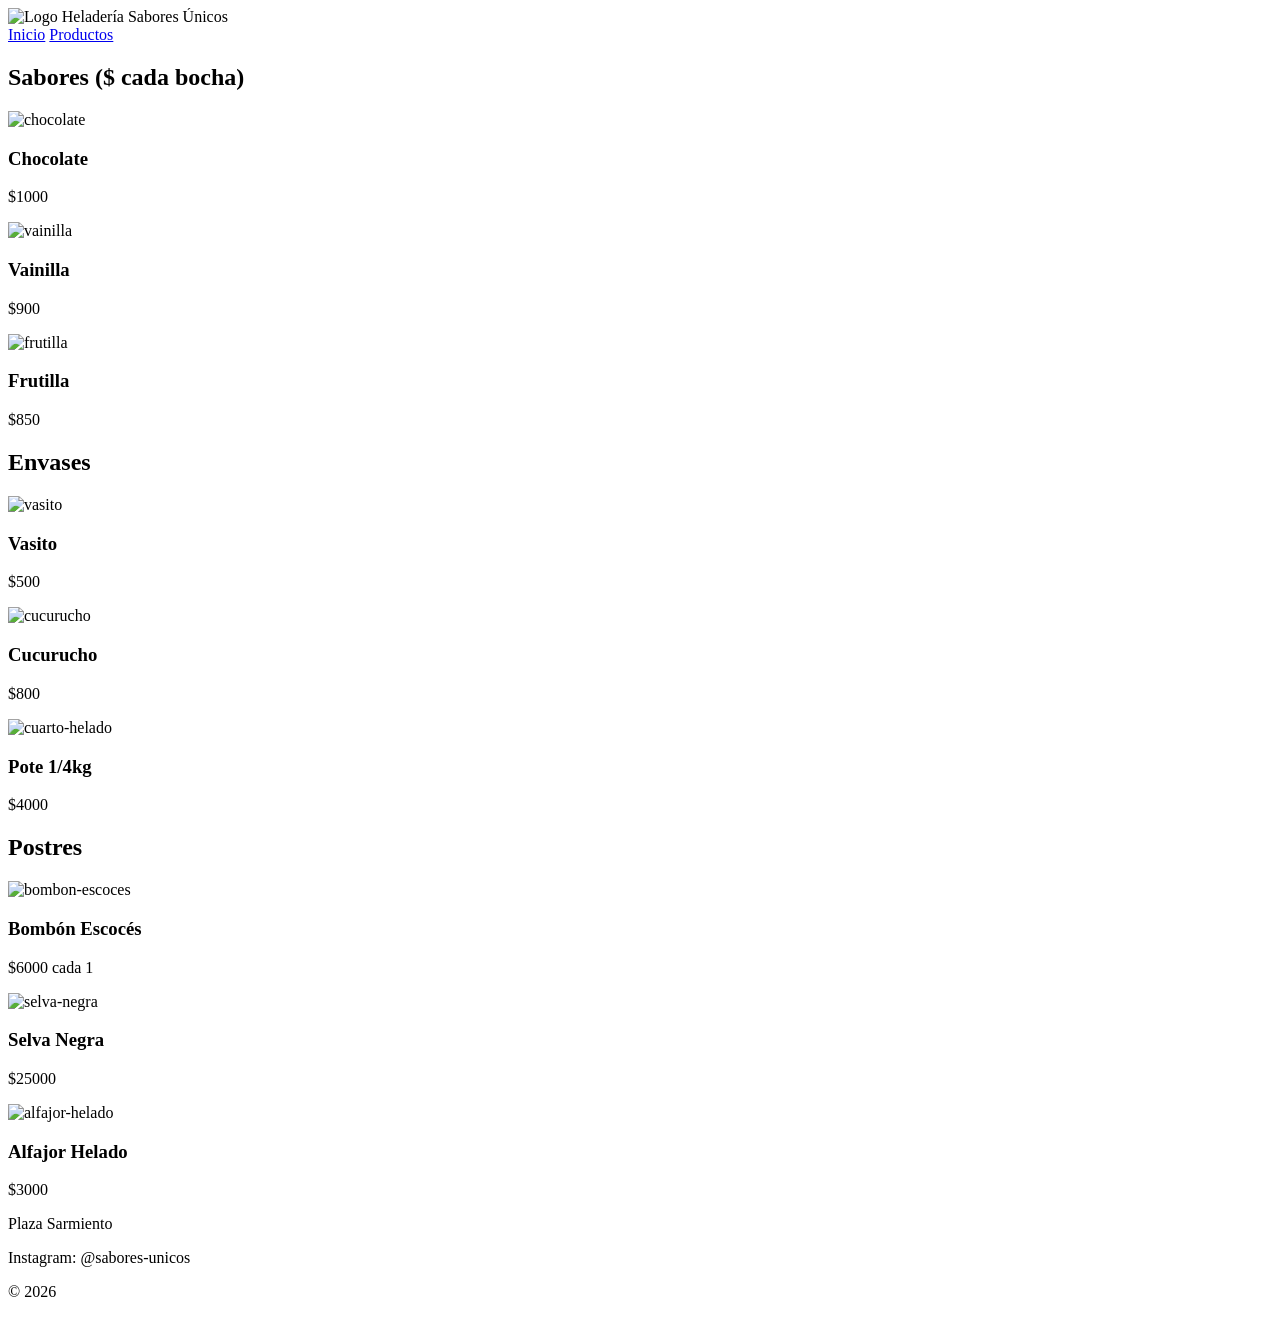
==== productos.html @ 1553da99 "Añadir productos" ====
<!doctype html>
<html lang="en">
  <head>
    <meta charset="UTF-8" />
    <meta name="viewport" content="width=device-width, initial-scale=1.0" />
    <title>Productos - Heladeria Sabores Unicos</title>
    <link rel="stylesheet" href="./styles.css" />
  </head>
  <body>
    <header>
      <img
        src="./img/logo.png"
        alt="Logo Heladería Sabores Únicos"
        class="logo"
      />
      <nav>
        <a href="./index.html">Inicio</a>
        <a href="./productos.html">Productos</a>
      </nav>
    </header>
    <main>
      <section class="sabores">
        <h2>Sabores ($ cada bocha)</h2>
        <article>
          <img src="./img/chocolate.jpg" alt="chocolate" />
          <h3>Chocolate</h3>
          <p>$1000</p>
        </article>
        <article>
          <img src="./img/vainilla.jpg" alt="vainilla" />
          <h3>Vainilla</h3>
          <p>$900</p>
        </article>
        <article>
          <img src="./img/frutilla.jpg" alt="frutilla" />
          <h3>Frutilla</h3>
          <p>$850</p>
        </article>
      </section>
      <section class="envases">
        <h2>Envases</h2>
        <article>
          <img src="./img/vasito.jpg" alt="vasito" />
          <h3>Vasito</h3>
          <p>$500</p>
        </article>
        <article>
          <img src="./img/cucurucho.jpg" alt="cucurucho" />
          <h3>Cucurucho</h3>
          <p>$800</p>
        </article>
        <article>
          <img src="./img/cuarto-helado.jpg" alt="cuarto-helado" />
          <h3>Pote 1/4kg</h3>
          <p>$4000</p>
        </article>
      </section>
      <section class="postres">
        <h2>Postres</h2>
        <article>
          <img src="./img/bombon-escoces.jpg" alt="bombon-escoces" />
          <h3>Bombón Escocés</h3>
          <p>$6000 cada 1</p>
        </article>
        <article>
          <img src="./img/selva-negra.jpg" alt="selva-negra" />
          <h3>Selva Negra</h3>
          <p>$25000</p>
        </article>
        <article>
          <img src="./img/alfajor-helado.jpg" alt="alfajor-helado" />
          <h3>Alfajor Helado</h3>
          <p>$3000</p>
        </article>
      </section>
    </main>
    <footer class="foot">
      <p>Plaza Sarmiento</p>
      <p>Instagram: @sabores-unicos</p>
      <p>© 2026</p>
    </footer>
  </body>
</html>
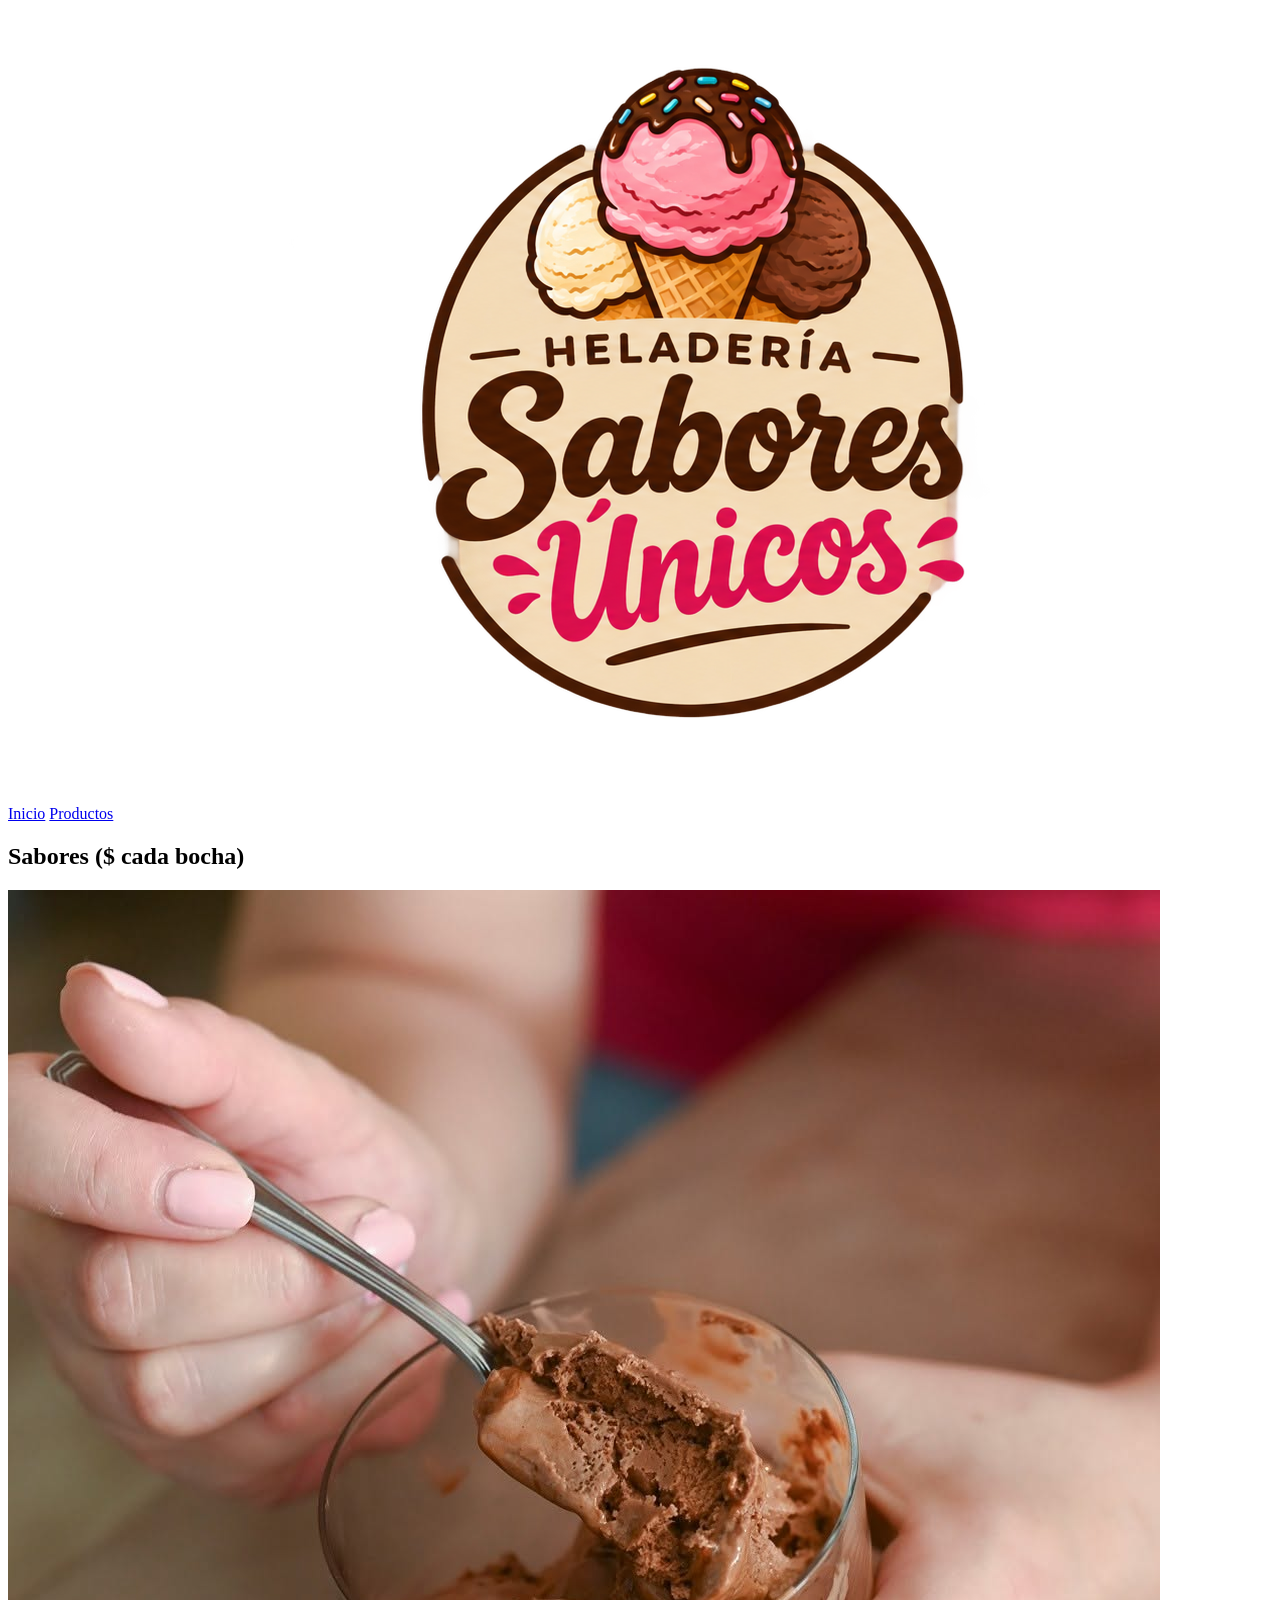
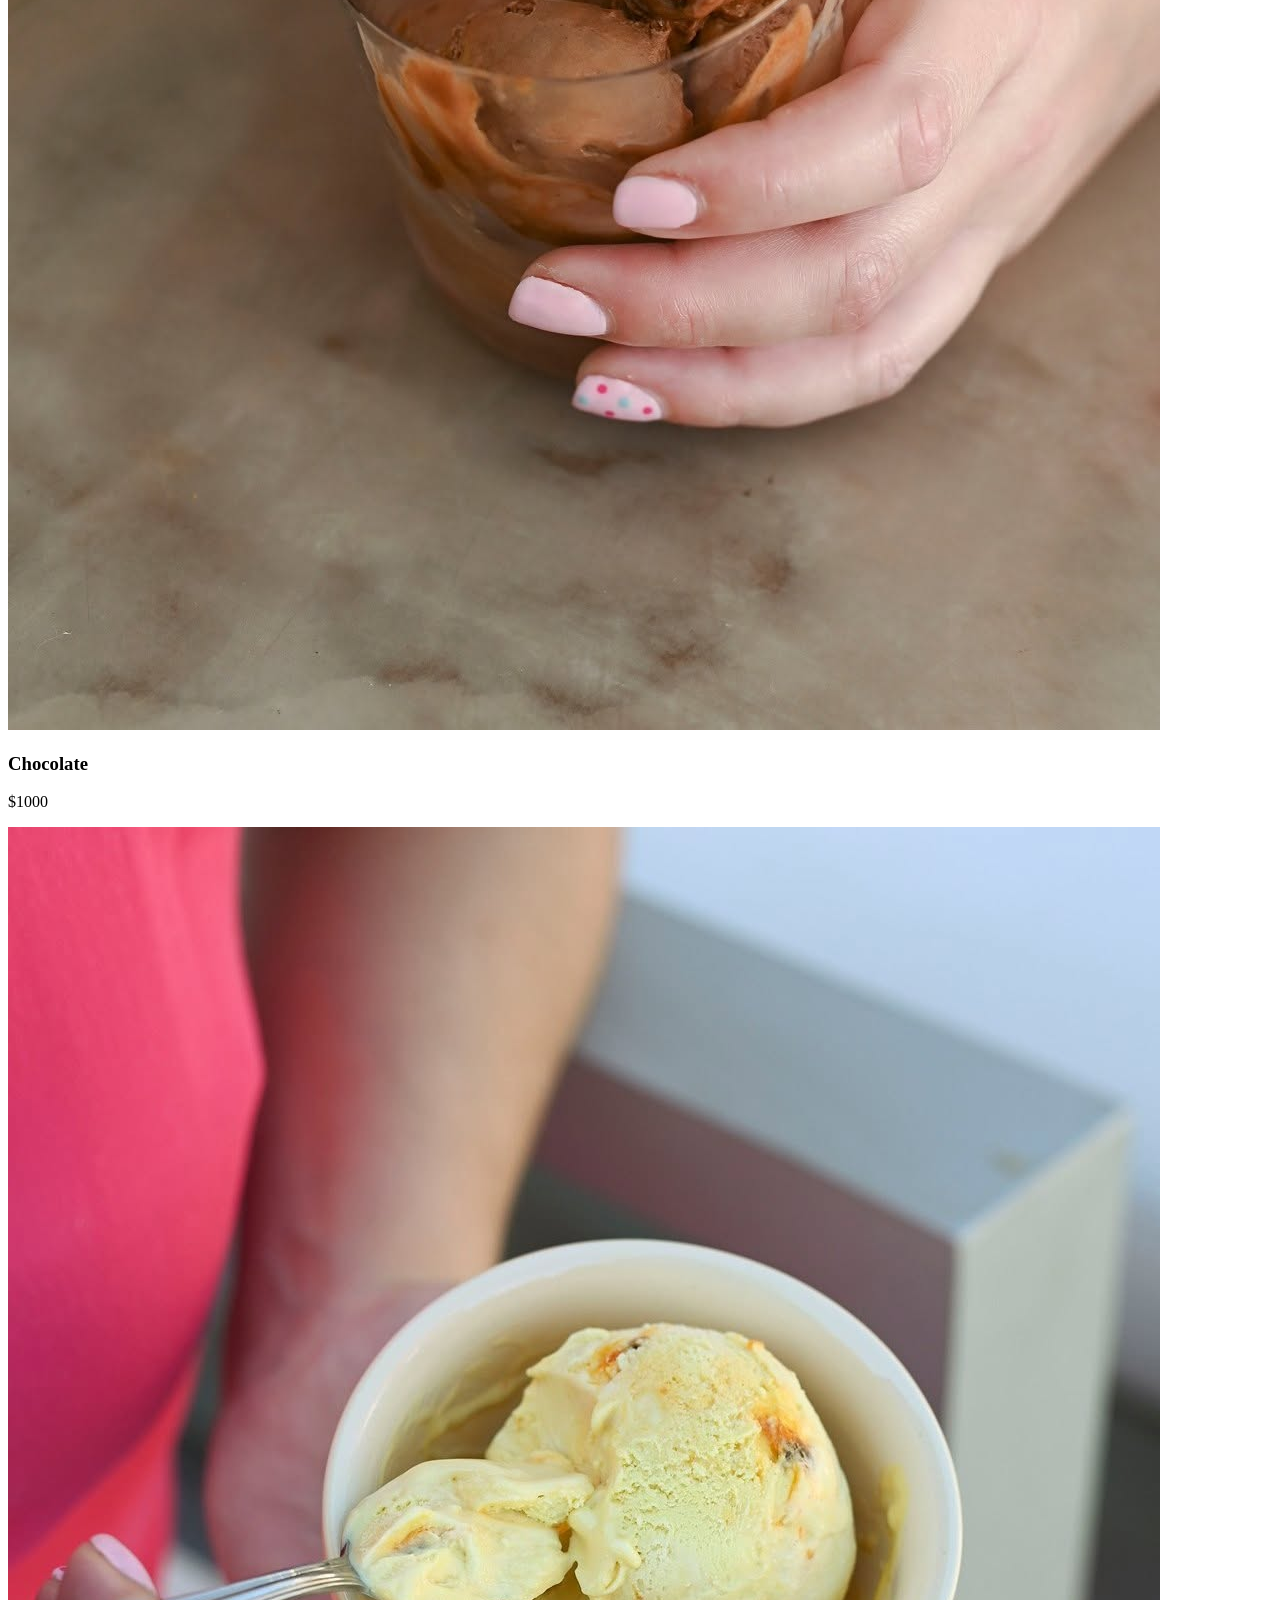
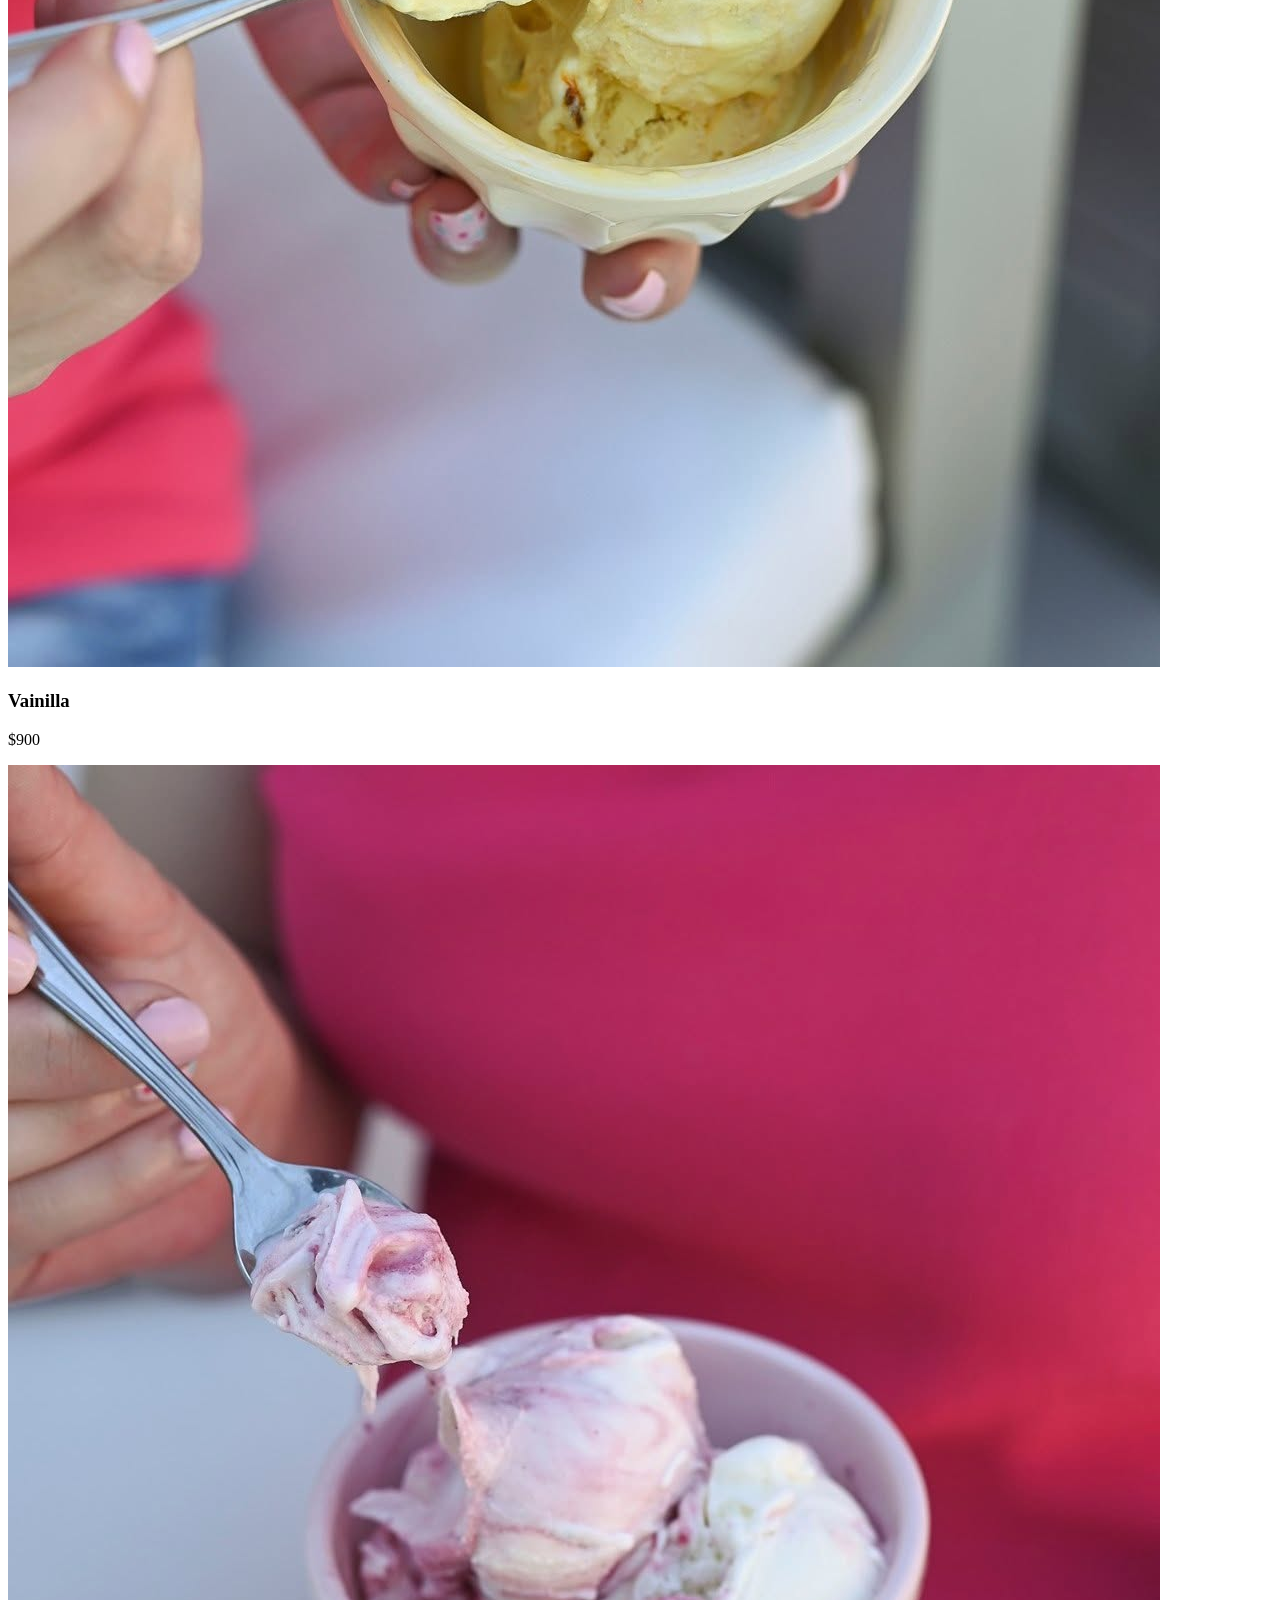
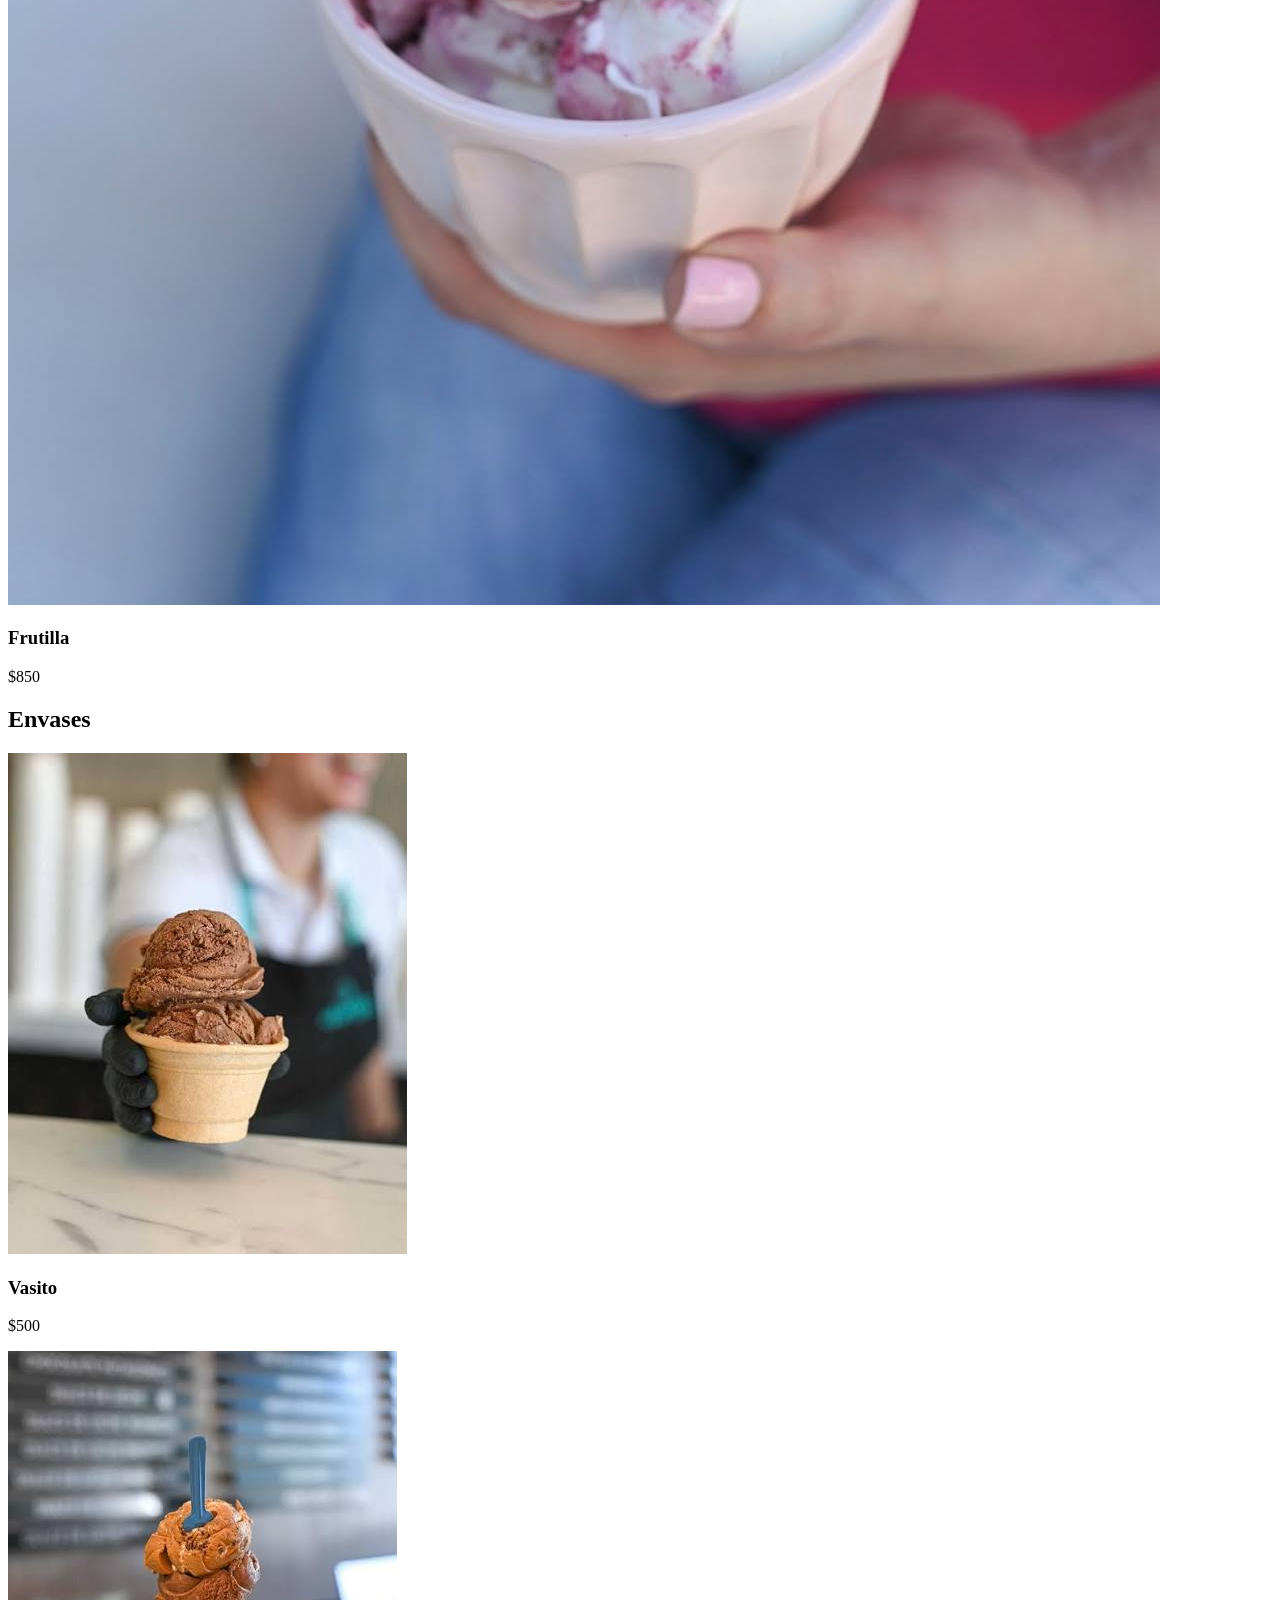
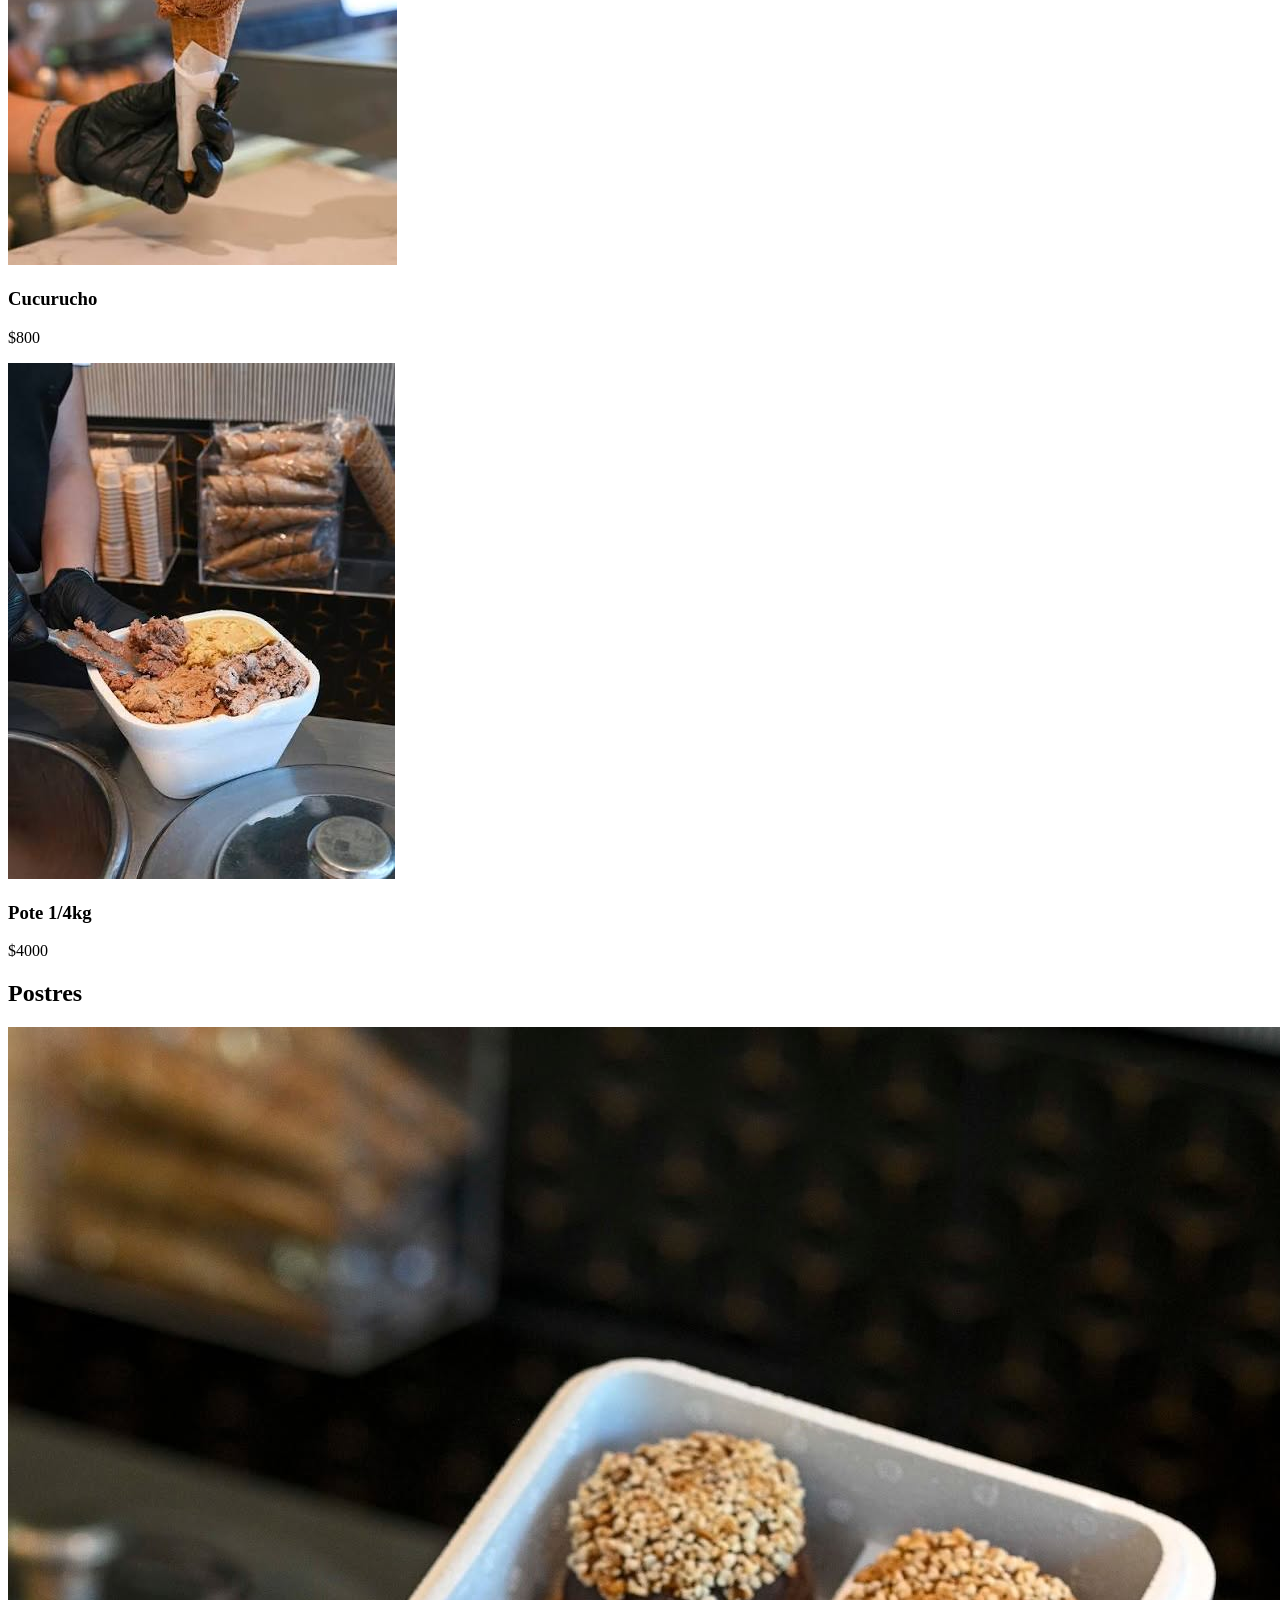
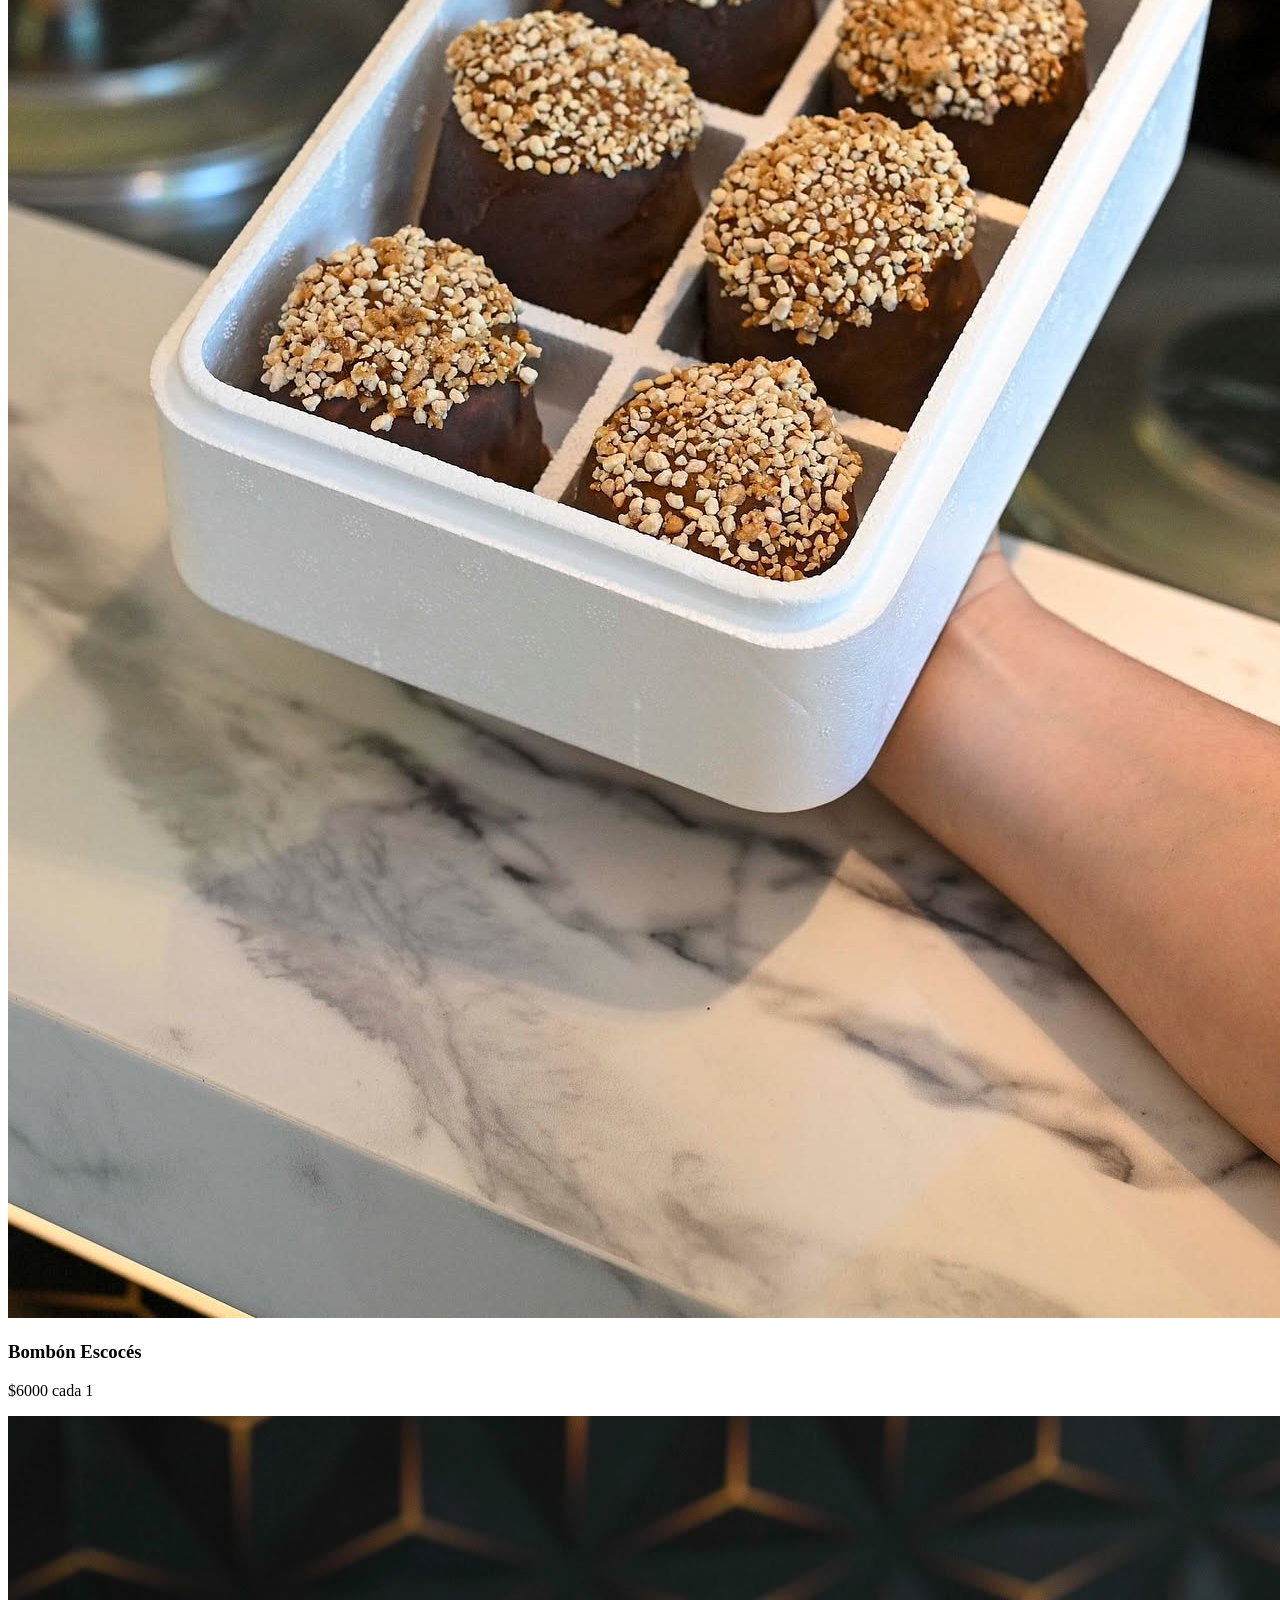
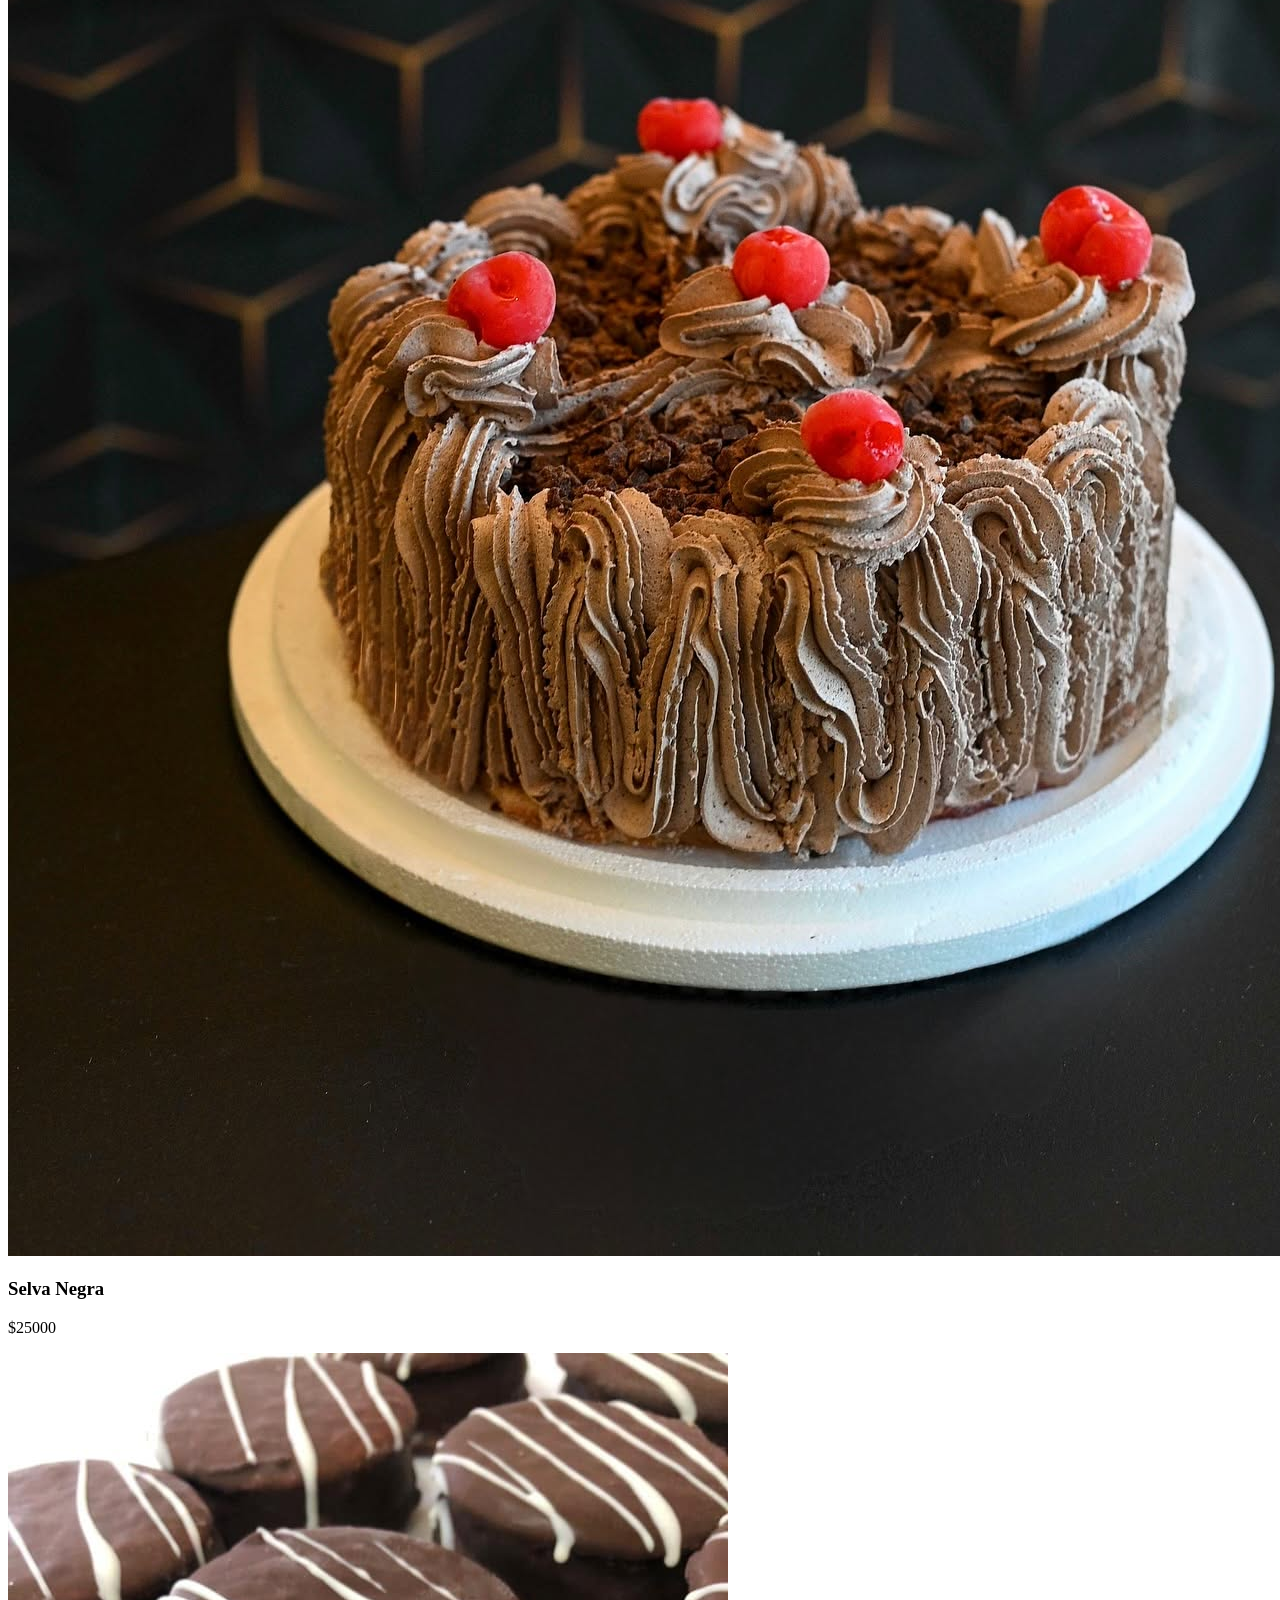
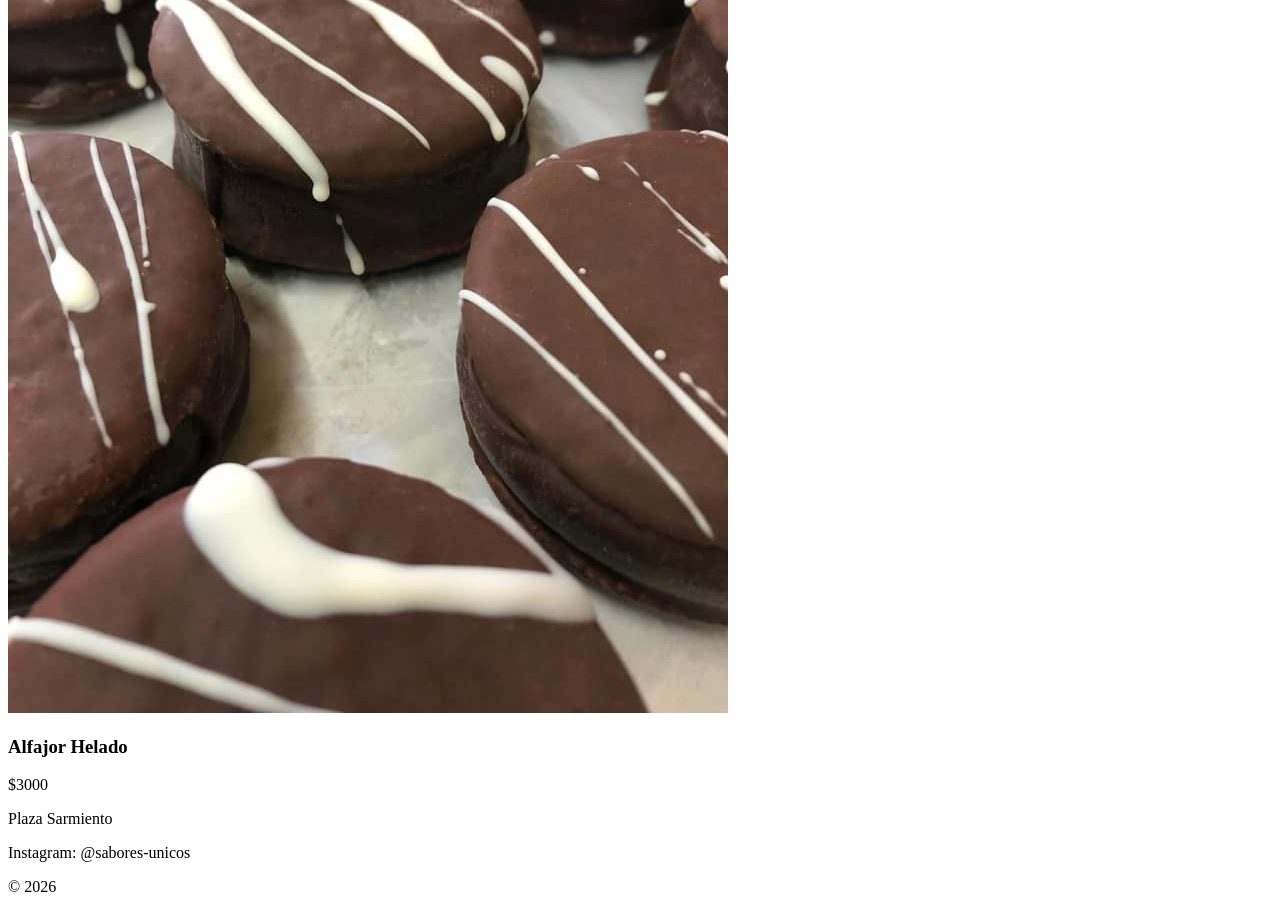
==== commit ee479875: "Modificacion article" ====
--- a/productos.html
+++ b/productos.html
@@ -21,57 +21,63 @@
     <main>
       <section class="sabores">
         <h2>Sabores ($ cada bocha)</h2>
-        <article>
-          <img src="./img/chocolate.jpg" alt="chocolate" />
-          <h3>Chocolate</h3>
-          <p>$1000</p>
-        </article>
-        <article>
-          <img src="./img/vainilla.jpg" alt="vainilla" />
-          <h3>Vainilla</h3>
-          <p>$900</p>
-        </article>
-        <article>
-          <img src="./img/frutilla.jpg" alt="frutilla" />
-          <h3>Frutilla</h3>
-          <p>$850</p>
-        </article>
+        <div class="grid">
+          <article>
+            <img src="./img/chocolate.jpg" alt="chocolate" />
+            <h3>Chocolate</h3>
+            <p>$1000</p>
+          </article>
+          <article>
+            <img src="./img/vainilla.jpg" alt="vainilla" />
+            <h3>Vainilla</h3>
+            <p>$900</p>
+          </article>
+          <article>
+            <img src="./img/frutilla.jpg" alt="frutilla" />
+            <h3>Frutilla</h3>
+            <p>$850</p>
+          </article>
+        </div>
       </section>
       <section class="envases">
         <h2>Envases</h2>
-        <article>
-          <img src="./img/vasito.jpg" alt="vasito" />
-          <h3>Vasito</h3>
-          <p>$500</p>
-        </article>
-        <article>
-          <img src="./img/cucurucho.jpg" alt="cucurucho" />
-          <h3>Cucurucho</h3>
-          <p>$800</p>
-        </article>
-        <article>
-          <img src="./img/cuarto-helado.jpg" alt="cuarto-helado" />
-          <h3>Pote 1/4kg</h3>
-          <p>$4000</p>
-        </article>
+        <div class="grid">
+          <article>
+            <img src="./img/vasito.jpg" alt="vasito" />
+            <h3>Vasito</h3>
+            <p>$500</p>
+          </article>
+          <article>
+            <img src="./img/cucurucho.jpg" alt="cucurucho" />
+            <h3>Cucurucho</h3>
+            <p>$800</p>
+          </article>
+          <article>
+            <img src="./img/cuarto-helado.jpg" alt="cuarto-helado" />
+            <h3>Pote 1/4kg</h3>
+            <p>$4000</p>
+          </article>
+        </div>
       </section>
       <section class="postres">
         <h2>Postres</h2>
-        <article>
-          <img src="./img/bombon-escoces.jpg" alt="bombon-escoces" />
-          <h3>Bombón Escocés</h3>
-          <p>$6000 cada 1</p>
-        </article>
-        <article>
-          <img src="./img/selva-negra.jpg" alt="selva-negra" />
-          <h3>Selva Negra</h3>
-          <p>$25000</p>
-        </article>
-        <article>
-          <img src="./img/alfajor-helado.jpg" alt="alfajor-helado" />
-          <h3>Alfajor Helado</h3>
-          <p>$3000</p>
-        </article>
+        <div class="grid">
+          <article>
+            <img src="./img/bombon-escoces.jpg" alt="bombon-escoces" />
+            <h3>Bombón Escocés</h3>
+            <p>$6000 cada 1</p>
+          </article>
+          <article>
+            <img src="./img/selva-negra.jpg" alt="selva-negra" />
+            <h3>Selva Negra</h3>
+            <p>$25000</p>
+          </article>
+          <article>
+            <img src="./img/alfajor-helado.jpg" alt="alfajor-helado" />
+            <h3>Alfajor Helado</h3>
+            <p>$3000</p>
+          </article>
+        </div>
       </section>
     </main>
     <footer class="foot">
